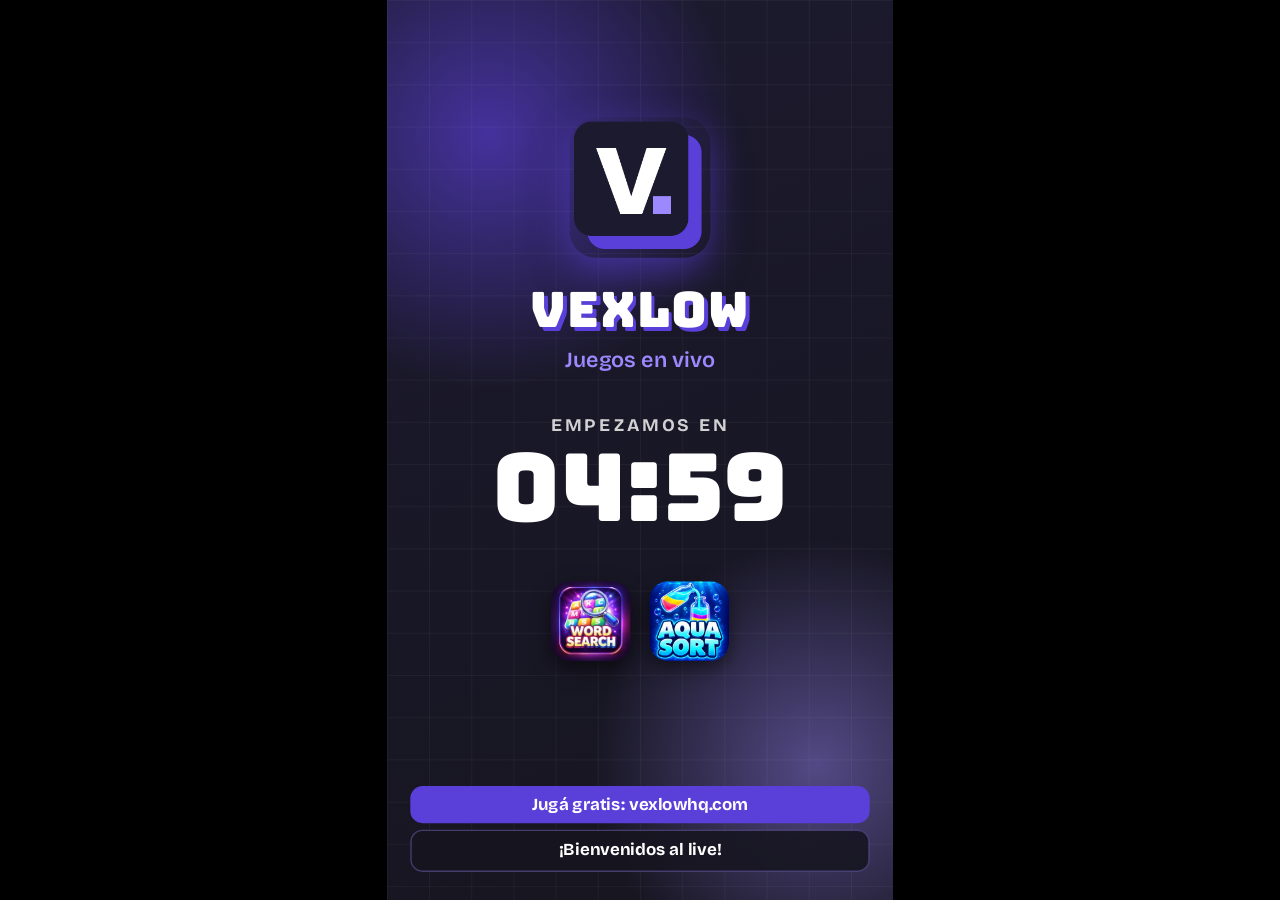
==== index.html @ da54498b "Overlay para lives de TikTok: escenas, juegos y cuenta regresiva Página estática 1080x1920 con escen" ====
<!doctype html>
<html lang="es">
<head>
  <meta charset="utf-8">
  <meta name="viewport" content="width=device-width, initial-scale=1">
  <meta name="robots" content="noindex, nofollow">
  <title>Vexlow Live</title>
  <link rel="icon" href="img/logo.svg" type="image/svg+xml">
  <link rel="stylesheet" href="css/live.css">
</head>
<body>
  <!-- Lienzo fijo 1080x1920 (vertical TikTok). Se escala solo a la ventana. -->
  <div id="escenario">

    <!-- ESCENA 1: INICIO -->
    <section class="escena" data-escena="inicio">
      <div class="fondo-marca"></div>
      <div class="centro">
        <img class="logo-grande" src="img/logo-512.png" alt="">
        <h1 class="titulo" data-marca></h1>
        <p class="subtitulo" data-subtitulo></p>
        <p class="etiqueta">Empezamos en</p>
        <div class="cuenta" id="cuenta">05:00</div>
        <div class="fila-juegos" data-fila-juegos></div>
      </div>
    </section>

    <!-- ESCENA 2: JUEGO (el centro queda libre para capturar el juego) -->
    <section class="escena" data-escena="juego">
      <header class="barra-sup">
        <img class="logo-chico" src="img/logo.svg" alt="">
        <span class="marca-chica" data-marca></span>
        <span class="en-vivo"><i></i>EN VIVO</span>
      </header>
      <div class="hueco"></div>
      <div class="tarjeta-juego">
        <img data-juego-icono alt="">
        <div>
          <strong data-juego-nombre></strong>
          <span data-juego-frase></span>
        </div>
      </div>
    </section>

    <!-- ESCENA 3: PAUSA -->
    <section class="escena" data-escena="pausa">
      <div class="fondo-marca"></div>
      <div class="centro">
        <img class="logo-grande latido" src="img/logo-512.png" alt="">
        <h1 class="titulo">Ya volvemos<span class="puntos"><b>.</b><b>.</b><b>.</b></span></h1>
        <p class="subtitulo">No te vayas, seguimos jugando</p>
        <div class="fila-juegos" data-fila-juegos></div>
      </div>
    </section>

    <!-- ESCENA 4: CIERRE -->
    <section class="escena" data-escena="cierre">
      <div class="fondo-marca"></div>
      <div class="centro">
        <img class="logo-grande" src="img/logo-512.png" alt="">
        <h1 class="titulo">¡Gracias por ver!</h1>
        <p class="subtitulo" data-seguinos>Seguinos para el próximo live</p>
        <div class="vitrina" data-vitrina></div>
      </div>
    </section>

    <!-- Cinta de mensajes (todas las escenas) -->
    <footer class="cinta" id="cinta">
      <div class="cinta-donde" data-juego-donde></div>
      <div class="cinta-mensaje" id="cinta-mensaje"></div>
    </footer>

    <!-- Ayuda: solo se ve al apretar H (no la dejes abierta en vivo) -->
    <aside class="ayuda" id="ayuda" hidden>
      <h2>Atajos</h2>
      <ul>
        <li><kbd>1</kbd> Inicio</li>
        <li><kbd>2</kbd> Juego</li>
        <li><kbd>3</kbd> Pausa</li>
        <li><kbd>4</kbd> Cierre</li>
        <li><kbd>←</kbd> <kbd>→</kbd> Cambiar juego</li>
        <li><kbd>R</kbd> Reiniciar cuenta</li>
        <li><kbd>+</kbd> <kbd>-</kbd> Cuenta ±1 min</li>
        <li><kbd>T</kbd> Mostrar/ocultar cinta</li>
        <li><kbd>H</kbd> Cerrar esta ayuda</li>
      </ul>
    </aside>
  </div>

  <script src="config.js"></script>
  <script src="js/live.js"></script>
</body>
</html>
---- css/live.css ----
@font-face { font-family: "Bungee"; src: url("../fonts/bungee.woff2") format("woff2"); font-display: block; }
@font-face { font-family: "Bricolage"; src: url("../fonts/bricolage-grotesque.woff2") format("woff2"); font-weight: 200 800; font-display: block; }

:root {
  --marca: #5B3FD9;
  --lila: #9C88FF;
  --noche: #1C1A2E;
  --noche-2: #16151F;
  --blanco: #FFFFFF;
  --rojo: #FF3B5C;
  --verde-chroma: #00B140;
}

* { box-sizing: border-box; margin: 0; padding: 0; }

html, body {
  width: 100%; height: 100%;
  overflow: hidden;
  background: #000;
  font-family: "Bricolage", system-ui, sans-serif;
  color: var(--blanco);
}

/* Fondo según modo: ?fondo=transparente (OBS) o ?fondo=verde (chroma key) */
body.fondo-transparente { background: transparent; }
body.fondo-verde { background: var(--verde-chroma); }

#escenario {
  position: absolute;
  top: 50%; left: 50%;
  width: 1080px; height: 1920px;
  transform-origin: center center;
  overflow: hidden;
}

/* ---------- Escenas ---------- */
.escena {
  position: absolute; inset: 0;
  opacity: 0;
  visibility: hidden;
  transition: opacity .6s ease, visibility 0s linear .6s;
}
.escena.activa {
  opacity: 1;
  visibility: visible;
  transition: opacity .6s ease;
}

.fondo-marca {
  position: absolute; inset: 0;
  background:
    radial-gradient(900px 900px at 20% 15%, rgba(91,63,217,.65), transparent 60%),
    radial-gradient(800px 800px at 85% 85%, rgba(156,136,255,.45), transparent 60%),
    linear-gradient(160deg, var(--noche) 0%, var(--noche-2) 100%);
}
.fondo-marca::after {
  content: "";
  position: absolute; inset: 0;
  background-image:
    linear-gradient(rgba(255,255,255,.04) 2px, transparent 2px),
    linear-gradient(90deg, rgba(255,255,255,.04) 2px, transparent 2px);
  background-size: 90px 90px;
  animation: deriva 30s linear infinite;
}
@keyframes deriva { to { background-position: 90px 180px; } }

.centro {
  position: relative;
  height: 100%;
  padding: 0 80px 260px;
  display: flex; flex-direction: column;
  align-items: center; justify-content: center;
  text-align: center;
}

.logo-grande {
  width: 300px; height: 300px;
  border-radius: 56px;
  box-shadow: 0 30px 80px rgba(91,63,217,.55);
  margin-bottom: 56px;
}
.latido { animation: latido 1.6s ease-in-out infinite; }
@keyframes latido { 50% { transform: scale(1.06); } }

.titulo {
  font-family: "Bungee", sans-serif;
  font-weight: 400;
  font-size: 104px;
  line-height: 1.05;
  letter-spacing: 2px;
  text-shadow: 8px 8px 0 var(--marca);
}
.subtitulo {
  margin-top: 24px;
  font-size: 46px;
  font-weight: 600;
  color: var(--lila);
}
.etiqueta {
  margin-top: 90px;
  font-size: 38px;
  font-weight: 700;
  letter-spacing: 6px;
  text-transform: uppercase;
  opacity: .8;
}
.cuenta {
  font-family: "Bungee", sans-serif;
  font-size: 200px;
  line-height: 1.1;
  font-variant-numeric: tabular-nums;
}
.cuenta.ya { color: var(--lila); animation: latido 1s ease-in-out infinite; }

.puntos b { display: inline-block; animation: salto 1.2s infinite; }
.puntos b:nth-child(2) { animation-delay: .15s; }
.puntos b:nth-child(3) { animation-delay: .3s; }
@keyframes salto { 30% { transform: translateY(-24px); } 60% { transform: none; } }

/* Fila de íconos de juegos */
.fila-juegos {
  margin-top: 90px;
  display: flex; gap: 40px; justify-content: center;
}
.fila-juegos img {
  width: 170px; height: 170px;
  border-radius: 40px;
  box-shadow: 0 16px 40px rgba(0,0,0,.5);
  animation: flotar 3s ease-in-out infinite;
}
.fila-juegos img:nth-child(2n) { animation-delay: -1.5s; }
@keyframes flotar { 50% { transform: translateY(-18px) rotate(-3deg); } }

/* Vitrina de juegos (cierre) */
.vitrina {
  margin-top: 80px;
  width: 100%;
  display: grid; gap: 28px;
}
.vitrina .item {
  display: flex; align-items: center; gap: 32px;
  padding: 28px 36px;
  background: rgba(255,255,255,.07);
  border: 3px solid rgba(156,136,255,.35);
  border-radius: 36px;
  text-align: left;
}
.vitrina img { width: 150px; height: 150px; border-radius: 32px; flex: none; }
.vitrina strong { display: block; font-family: "Bungee", sans-serif; font-weight: 400; font-size: 52px; }
.vitrina span { font-size: 34px; color: var(--lila); }

/* ---------- Escena de juego ---------- */
.barra-sup {
  position: absolute; top: 60px; left: 50px; right: 50px;
  display: flex; align-items: center; gap: 22px;
  padding: 22px 30px;
  background: rgba(22,21,31,.88);
  border: 3px solid rgba(156,136,255,.4);
  border-radius: 34px;
}
.logo-chico { width: 76px; height: 76px; }
.marca-chica { font-family: "Bungee", sans-serif; font-size: 48px; flex: 1; text-align: left; }
.en-vivo {
  display: flex; align-items: center; gap: 14px;
  padding: 12px 26px;
  background: var(--rojo);
  border-radius: 999px;
  font-weight: 800; font-size: 32px; letter-spacing: 2px;
}
.en-vivo i {
  width: 18px; height: 18px; border-radius: 50%;
  background: var(--blanco);
  animation: parpadeo 1.2s infinite;
}
@keyframes parpadeo { 50% { opacity: .2; } }

/* Marco del área donde va el juego capturado */
.hueco {
  position: absolute; top: 230px; bottom: 480px; left: 50px; right: 50px;
  border: 5px solid var(--lila);
  border-radius: 40px;
  box-shadow: 0 0 0 4px rgba(91,63,217,.6), 0 0 60px rgba(156,136,255,.55);
}

.tarjeta-juego {
  position: absolute; left: 50px; right: 50px; bottom: 285px;
  display: flex; align-items: center; gap: 28px;
  padding: 22px 30px;
  background: rgba(22,21,31,.88);
  border: 3px solid rgba(156,136,255,.4);
  border-radius: 34px;
  animation: entrar .6s ease both;
}
.tarjeta-juego img { width: 120px; height: 120px; border-radius: 28px; flex: none; }
.tarjeta-juego strong { display: block; font-family: "Bungee", sans-serif; font-weight: 400; font-size: 50px; }
.tarjeta-juego span { font-size: 32px; color: var(--lila); }
@keyframes entrar { from { opacity: 0; transform: translateY(30px); } }

/* ---------- Cinta inferior ---------- */
.cinta {
  position: absolute; left: 0; right: 0; bottom: 60px;
  padding: 0 50px;
  display: grid; gap: 14px;
  transition: opacity .4s, transform .4s;
}
.cinta.oculta { opacity: 0; transform: translateY(40px); }
.cinta-donde, .cinta-mensaje {
  padding: 18px 30px;
  border-radius: 26px;
  font-size: 36px; font-weight: 700;
  text-align: center;
}
.cinta-donde { background: var(--marca); }
.cinta-donde:empty { display: none; }
.cinta-mensaje {
  background: rgba(22,21,31,.88);
  border: 3px solid rgba(156,136,255,.35);
  min-height: 90px;
}
.cinta-mensaje.cambia { animation: entrar .5s ease both; }

/* ---------- Ayuda ---------- */
.ayuda {
  position: absolute; top: 260px; left: 140px; right: 140px;
  padding: 50px 60px;
  background: rgba(10,10,18,.95);
  border: 4px solid var(--lila);
  border-radius: 40px;
  z-index: 10;
}
.ayuda h2 { font-family: "Bungee", sans-serif; font-weight: 400; font-size: 56px; margin-bottom: 30px; }
.ayuda ul { list-style: none; display: grid; gap: 18px; font-size: 38px; }
kbd {
  display: inline-block; min-width: 64px;
  padding: 4px 14px; margin-right: 8px;
  background: var(--marca);
  border-radius: 12px;
  text-align: center;
  font-family: inherit; font-weight: 800;
}

@media (prefers-reduced-motion: reduce) {
  *, *::after { animation: none !important; transition: none !important; }
}
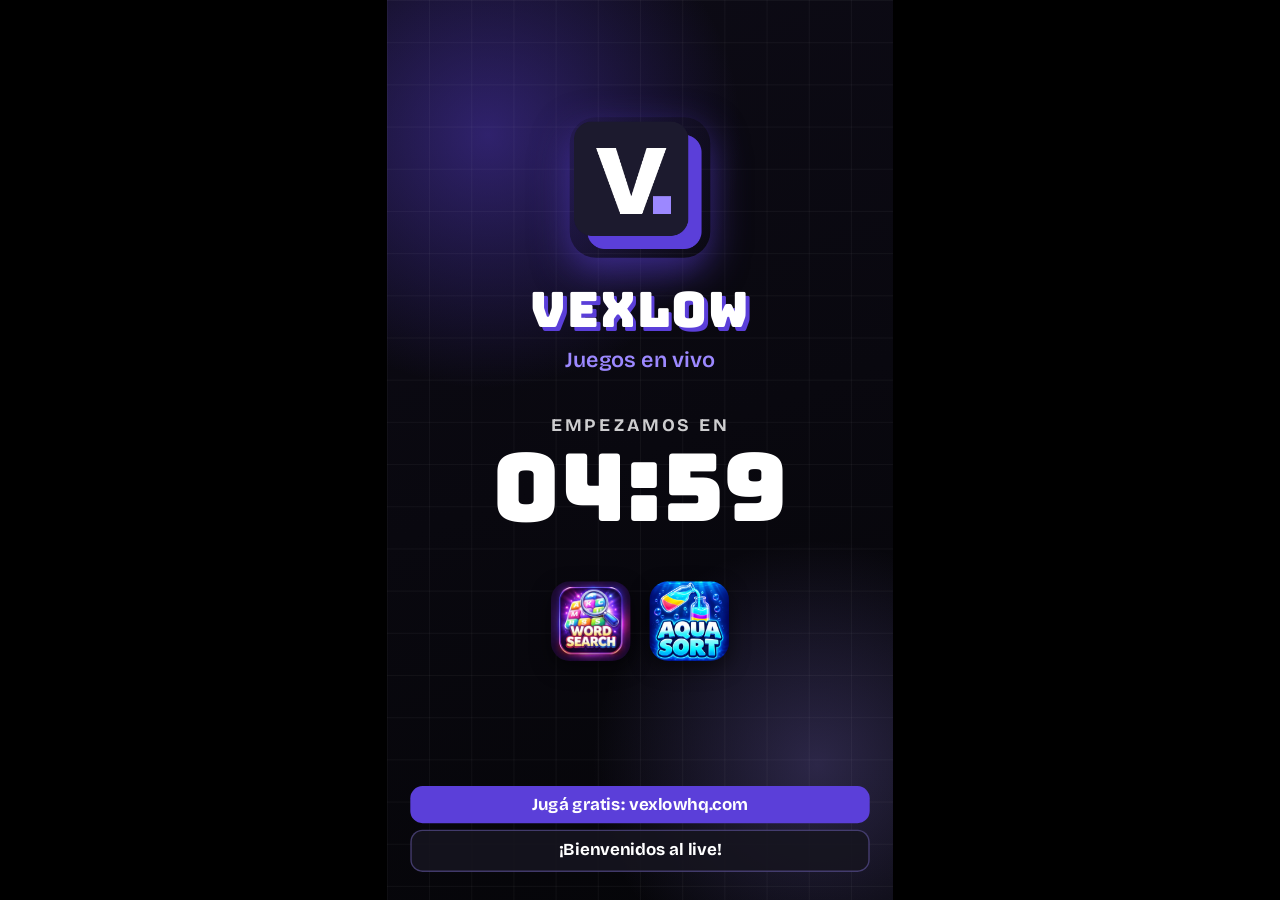
==== commit b852d946: "Estudio web: compartir ventanas de la PC del juego al overlay emisor.html comparte emulador, veadotu" ====
--- a/index.html
+++ b/index.html
@@ -25,19 +25,55 @@
       </div>
     </section>
 
-    <!-- ESCENA 2: JUEGO (el centro queda libre para capturar el juego) -->
+    <!-- ESCENA 2: JUEGO. Las ventanas llegan desde la PC del juego (emisor.html).
+         La parte de abajo queda libre: ahí TikTok pone los comentarios. -->
     <section class="escena" data-escena="juego">
-      <header class="barra-sup">
-        <img class="logo-chico" src="img/logo.svg" alt="">
-        <span class="marca-chica" data-marca></span>
-        <span class="en-vivo"><i></i>EN VIVO</span>
+      <header class="gancho">
+        <div class="gancho-fila">
+          <span class="en-vivo"><i></i>EN VIVO</span>
+          <span class="titulo-juego" id="titulo-juego"></span>
+        </div>
+        <div class="gancho-texto" id="gancho-texto"></div>
       </header>
-      <div class="hueco"></div>
-      <div class="tarjeta-juego">
-        <img data-juego-icono alt="">
+
+      <div class="caja caja-juego">
+        <canvas data-lienzo="juego" width="1008" height="690"></canvas>
+        <p class="vacio">Esperando el juego…</p>
+      </div>
+
+      <div class="fila-media">
+        <div class="caja caja-vtuber">
+          <canvas data-lienzo="vtuber" width="420" height="440"></canvas>
+          <p class="vacio">VTuber</p>
+        </div>
+        <div class="columna">
+          <div class="tarjeta tarjeta-reto">
+            <h3>🏆 Reto de hoy</h3>
+            <p id="reto-texto"></p>
+          </div>
+          <div class="tarjeta tarjeta-muertes">
+            <h3>💀 Muertes</h3>
+            <b id="muertes">0</b>
+          </div>
+          <div class="tarjeta tarjeta-meta">
+            <h3>🎁 Meta de regalos</h3>
+            <div class="barra"><i id="meta-relleno"></i></div>
+            <span id="meta-texto">0 / 1000 💎</span>
+          </div>
+        </div>
+      </div>
+
+      <div class="tira-regalos">
+        <div class="ultimo-regalo" id="ultimo-regalo">Mandá un regalo y aparecés acá 👀</div>
+        <ol class="top" id="top-regalos"></ol>
+      </div>
+
+      <!-- Alerta de regalo / seguidor (TikFinity) -->
+      <div class="alerta" id="alerta">
+        <img id="alerta-icono" alt="">
         <div>
-          <strong data-juego-nombre></strong>
-          <span data-juego-frase></span>
+          <strong id="alerta-nombre"></strong>
+          <span id="alerta-texto"></span>
         </div>
       </div>
     </section>
@@ -70,6 +106,9 @@
       <div class="cinta-mensaje" id="cinta-mensaje"></div>
     </footer>
 
+    <!-- Anuncio grande que se manda desde el panel -->
+    <div class="anuncio" id="anuncio"><p id="anuncio-texto"></p></div>
+
     <!-- Ayuda: solo se ve al apretar H (no la dejes abierta en vivo) -->
     <aside class="ayuda" id="ayuda" hidden>
       <h2>Atajos</h2>
@@ -88,6 +127,8 @@
   </div>
 
   <script src="config.js"></script>
+  <script src="js/conexion.js"></script>
+  <script src="js/receptor.js"></script>
   <script src="js/live.js"></script>
 </body>
 </html>
--- a/css/live.css
+++ b/css/live.css
@@ -4,8 +4,13 @@
 :root {
   --marca: #5B3FD9;
   --lila: #9C88FF;
-  --noche: #1C1A2E;
-  --noche-2: #16151F;
+  --noche: #0D0B16;
+  --noche-2: #050508;
+  --negro: #07070A;
+  --cian: #3FE0FF;
+  --violeta: #9C5CFF;
+  --rosa: #FF3FA4;
+  --amarillo: #FFC83D;
   --blanco: #FFFFFF;
   --rojo: #FF3B5C;
   --verde-chroma: #00B140;
@@ -49,8 +54,8 @@
 .fondo-marca {
   position: absolute; inset: 0;
   background:
-    radial-gradient(900px 900px at 20% 15%, rgba(91,63,217,.65), transparent 60%),
-    radial-gradient(800px 800px at 85% 85%, rgba(156,136,255,.45), transparent 60%),
+    radial-gradient(900px 900px at 20% 15%, rgba(91,63,217,.45), transparent 60%),
+    radial-gradient(800px 800px at 85% 85%, rgba(156,136,255,.25), transparent 60%),
     linear-gradient(160deg, var(--noche) 0%, var(--noche-2) 100%);
 }
 .fondo-marca::after {
@@ -149,52 +154,182 @@
 .vitrina strong { display: block; font-family: "Bungee", sans-serif; font-weight: 400; font-size: 52px; }
 .vitrina span { font-size: 34px; color: var(--lila); }
 
-/* ---------- Escena de juego ---------- */
-.barra-sup {
-  position: absolute; top: 60px; left: 50px; right: 50px;
-  display: flex; align-items: center; gap: 22px;
-  padding: 22px 30px;
-  background: rgba(22,21,31,.88);
-  border: 3px solid rgba(156,136,255,.4);
-  border-radius: 34px;
-}
-.logo-chico { width: 76px; height: 76px; }
-.marca-chica { font-family: "Bungee", sans-serif; font-size: 48px; flex: 1; text-align: left; }
+/* ---------- Escena de juego ----------
+   Arriba lo importante (gancho, juego, VTuber, regalos).
+   Debajo de 1550px queda libre: TikTok tapa esa zona con los comentarios. */
+.escena[data-escena="juego"] { background: var(--negro); }
+
 .en-vivo {
-  display: flex; align-items: center; gap: 14px;
-  padding: 12px 26px;
+  display: flex; align-items: center; gap: 12px;
+  padding: 8px 22px;
   background: var(--rojo);
   border-radius: 999px;
-  font-weight: 800; font-size: 32px; letter-spacing: 2px;
+  font-weight: 800; font-size: 28px; letter-spacing: 2px;
+  flex: none;
 }
 .en-vivo i {
-  width: 18px; height: 18px; border-radius: 50%;
+  width: 16px; height: 16px; border-radius: 50%;
   background: var(--blanco);
   animation: parpadeo 1.2s infinite;
 }
 @keyframes parpadeo { 50% { opacity: .2; } }
 
-/* Marco del área donde va el juego capturado */
-.hueco {
-  position: absolute; top: 230px; bottom: 480px; left: 50px; right: 50px;
-  border: 5px solid var(--lila);
-  border-radius: 40px;
-  box-shadow: 0 0 0 4px rgba(91,63,217,.6), 0 0 60px rgba(156,136,255,.55);
-}
-
-.tarjeta-juego {
-  position: absolute; left: 50px; right: 50px; bottom: 285px;
+.gancho {
+  position: absolute; top: 30px; left: 36px; right: 36px; height: 206px;
+  display: grid; grid-template-rows: auto 1fr; gap: 10px;
+}
+.gancho-fila { display: flex; align-items: center; gap: 18px; min-width: 0; }
+.titulo-juego {
+  min-width: 0;
+  padding: 8px 22px;
+  border: 3px solid var(--cian);
+  border-radius: 999px;
+  color: var(--cian);
+  font-weight: 800; font-size: 28px;
+  white-space: nowrap; overflow: hidden; text-overflow: ellipsis;
+}
+.titulo-juego:empty { display: none; }
+.gancho-texto {
+  display: flex; align-items: center; justify-content: center;
+  padding: 0 24px;
+  border-radius: 28px;
+  background: linear-gradient(90deg, rgba(63,224,255,.14), rgba(255,63,164,.14));
+  border: 3px solid rgba(255,255,255,.12);
+  font-family: "Bungee", sans-serif;
+  font-size: 58px; line-height: 1.1;
+  text-align: center;
+  color: var(--amarillo);
+  text-shadow: 4px 4px 0 var(--rosa), 0 0 30px rgba(255,200,61,.45);
+}
+.gancho-texto.cambia { animation: golpe .55s cubic-bezier(.2,1.6,.4,1) both; }
+@keyframes golpe { from { transform: scale(.6); opacity: 0; } }
+
+/* Recuadros de video */
+.caja {
+  position: absolute;
+  border-radius: 28px;
+  overflow: hidden;
+  background: #0E0E14;
+  border: 4px solid var(--cian);
+  box-shadow: 0 0 0 3px rgba(156,92,255,.55), 0 0 40px rgba(63,224,255,.35);
+}
+.caja canvas { position: absolute; inset: 0; width: 100%; height: 100%; }
+.caja .vacio {
+  position: absolute; inset: 0;
+  display: grid; place-items: center;
+  color: rgba(255,255,255,.3);
+  font-family: "Bungee", sans-serif; font-size: 40px;
+}
+.caja.con-video .vacio { display: none; }
+.caja-juego { top: 256px; left: 36px; width: 1008px; height: 690px; background: #000; }
+
+.fila-media { position: absolute; top: 966px; left: 36px; right: 36px; height: 440px; }
+.caja-vtuber {
+  left: 0; top: 0; width: 420px; height: 440px;
+  border-color: var(--violeta);
+  background: radial-gradient(circle at 50% 70%, rgba(156,92,255,.35), #0E0E14 70%);
+}
+.columna {
+  position: absolute; left: 440px; right: 0; top: 0; bottom: 0;
+  display: grid; grid-template-rows: 1fr auto auto; gap: 16px;
+}
+
+.tarjeta {
+  padding: 18px 24px;
+  border-radius: 24px;
+  background: #121219;
+  border: 3px solid rgba(255,255,255,.1);
+}
+.tarjeta h3 {
+  font-family: "Bungee", sans-serif; font-weight: 400;
+  font-size: 30px; color: var(--cian);
+  margin-bottom: 8px;
+}
+.tarjeta-reto p { font-size: 34px; font-weight: 700; line-height: 1.2; }
+.tarjeta-reto.hecho p { text-decoration: line-through; opacity: .6; }
+.tarjeta-reto.hecho h3::after { content: " ✅"; }
+.tarjeta-muertes { display: flex; align-items: center; justify-content: space-between; }
+.tarjeta-muertes h3 { margin: 0; color: var(--blanco); }
+.tarjeta-muertes b {
+  font-family: "Bungee", sans-serif; font-weight: 400;
+  font-size: 64px; line-height: 1; color: var(--rosa);
+}
+.tarjeta-muertes b.sube { animation: golpe .45s cubic-bezier(.2,1.6,.4,1); }
+.tarjeta-meta h3 { color: var(--amarillo); }
+.barra {
+  height: 30px;
+  border-radius: 999px;
+  background: rgba(255,255,255,.1);
+  overflow: hidden;
+}
+.barra i {
+  display: block; height: 100%; width: 0;
+  border-radius: inherit;
+  background: linear-gradient(90deg, var(--amarillo), var(--rosa));
+  transition: width .8s ease;
+}
+.tarjeta-meta span { display: block; margin-top: 8px; font-size: 28px; font-weight: 800; text-align: right; }
+
+/* Último regalo + top regaladores */
+.tira-regalos {
+  position: absolute; top: 1426px; left: 36px; right: 36px; height: 110px;
+  display: grid; grid-template-columns: 1fr auto; gap: 16px; align-items: center;
+  padding: 0 24px;
+  border-radius: 24px;
+  background: #121219;
+  border: 3px solid rgba(255,200,61,.35);
+}
+.ultimo-regalo {
+  display: flex; align-items: center; gap: 14px;
+  min-width: 0;
+  font-size: 30px; font-weight: 700;
+  white-space: nowrap; overflow: hidden; text-overflow: ellipsis;
+}
+.ultimo-regalo img { width: 64px; height: 64px; flex: none; }
+.ultimo-regalo b { color: var(--amarillo); }
+.top { display: flex; gap: 10px; list-style: none; }
+.top li {
+  max-width: 190px;
+  padding: 6px 14px;
+  border-radius: 14px;
+  background: rgba(255,255,255,.08);
+  font-size: 22px; font-weight: 800;
+  white-space: nowrap; overflow: hidden; text-overflow: ellipsis;
+}
+.top li:nth-child(1)::before { content: "🥇 "; }
+.top li:nth-child(2)::before { content: "🥈 "; }
+.top li:nth-child(3)::before { content: "🥉 "; }
+
+/* Alerta grande de regalo o seguidor */
+.alerta {
+  position: absolute; left: 90px; right: 90px; top: 470px;
+  z-index: 4;
   display: flex; align-items: center; gap: 28px;
-  padding: 22px 30px;
-  background: rgba(22,21,31,.88);
-  border: 3px solid rgba(156,136,255,.4);
-  border-radius: 34px;
-  animation: entrar .6s ease both;
-}
-.tarjeta-juego img { width: 120px; height: 120px; border-radius: 28px; flex: none; }
-.tarjeta-juego strong { display: block; font-family: "Bungee", sans-serif; font-weight: 400; font-size: 50px; }
-.tarjeta-juego span { font-size: 32px; color: var(--lila); }
-@keyframes entrar { from { opacity: 0; transform: translateY(30px); } }
+  padding: 34px 40px;
+  border-radius: 36px;
+  background: linear-gradient(135deg, #2A1050, #12101C);
+  border: 5px solid var(--amarillo);
+  box-shadow: 0 0 80px rgba(255,200,61,.5);
+  opacity: 0;
+  transform: scale(.6);
+  transition: opacity .3s ease, transform .45s cubic-bezier(.2,1.6,.4,1);
+  pointer-events: none;
+}
+.alerta.activa { opacity: 1; transform: none; }
+.alerta.seguidor { border-color: var(--cian); box-shadow: 0 0 80px rgba(63,224,255,.5); }
+.alerta img { width: 140px; height: 140px; flex: none; object-fit: contain; }
+.alerta img[src=""] { display: none; }
+.alerta strong {
+  display: block;
+  font-family: "Bungee", sans-serif; font-weight: 400;
+  font-size: 50px; line-height: 1.1;
+  overflow-wrap: anywhere;
+}
+.alerta span { font-size: 38px; font-weight: 800; color: var(--amarillo); }
+.alerta.seguidor span { color: var(--cian); }
+
+/* En la escena de juego la cinta no va: abajo están los comentarios de TikTok */
+#escenario[data-escena="juego"] .cinta { display: none; }
 
 /* ---------- Cinta inferior ---------- */
 .cinta {
@@ -218,6 +353,31 @@
   min-height: 90px;
 }
 .cinta-mensaje.cambia { animation: entrar .5s ease both; }
+@keyframes entrar { from { opacity: 0; transform: translateY(30px); } }
+
+/* ---------- Anuncio ---------- */
+.anuncio {
+  position: absolute; left: 50px; right: 50px; top: 300px;
+  z-index: 5;
+  padding: 50px 46px;
+  background: linear-gradient(135deg, var(--marca), #8A5CFF);
+  border: 5px solid var(--blanco);
+  border-radius: 44px;
+  box-shadow: 0 30px 90px rgba(91,63,217,.7);
+  text-align: center;
+  opacity: 0;
+  transform: scale(.7) rotate(-3deg);
+  transition: opacity .35s ease, transform .45s cubic-bezier(.2,1.6,.4,1);
+  pointer-events: none;
+}
+.anuncio.activo { opacity: 1; transform: none; }
+.anuncio p {
+  font-family: "Bungee", sans-serif;
+  font-size: 76px;
+  line-height: 1.15;
+  overflow-wrap: anywhere;
+  text-shadow: 5px 5px 0 rgba(0,0,0,.3);
+}
 
 /* ---------- Ayuda ---------- */
 .ayuda {
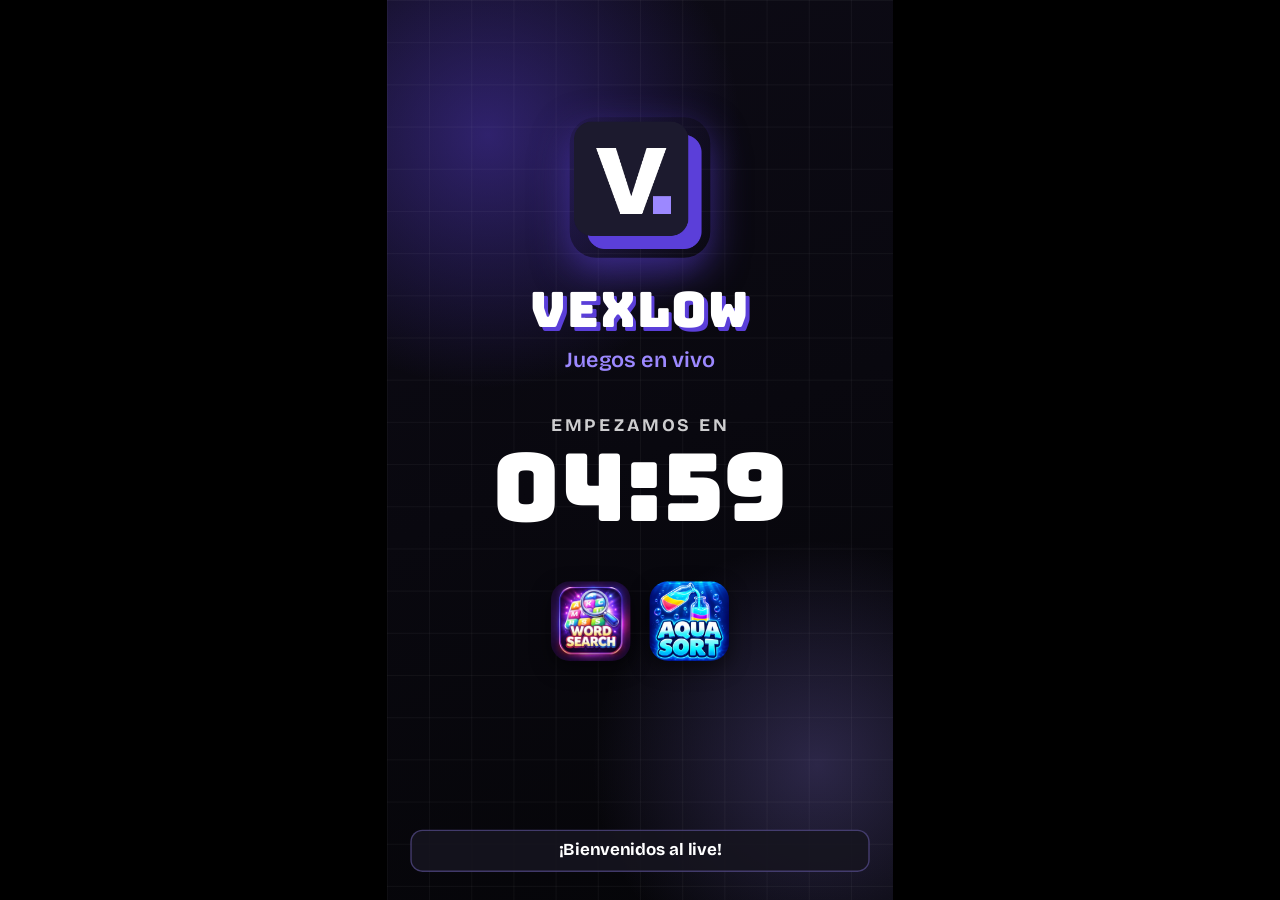
==== commit 3dce6ca8: "Puente para LIVE Studio, sonido y diagnóstico - puente-pc2: proxy en PowerShell para usar http://loc" ====
--- a/index.html
+++ b/index.html
@@ -106,6 +106,9 @@
       <div class="cinta-mensaje" id="cinta-mensaje"></div>
     </footer>
 
+    <!-- Solo aparece si el navegador bloqueó el sonido -->
+    <button class="activar-sonido" id="activar-sonido" hidden>🔊 Tocá acá para activar el sonido</button>
+
     <!-- Anuncio grande que se manda desde el panel -->
     <div class="anuncio" id="anuncio"><p id="anuncio-texto"></p></div>
 
--- a/css/live.css
+++ b/css/live.css
@@ -379,6 +379,31 @@
   text-shadow: 5px 5px 0 rgba(0,0,0,.3);
 }
 
+.activar-sonido {
+  position: absolute; left: 140px; right: 140px; top: 1600px;
+  z-index: 20;
+  padding: 30px;
+  border: 4px solid var(--blanco);
+  border-radius: 30px;
+  background: var(--rojo);
+  color: var(--blanco);
+  font: 800 40px "Bricolage", sans-serif;
+  cursor: pointer;
+}
+.activar-sonido[hidden] { display: none; }
+
+.diag {
+  position: absolute; left: 36px; right: 36px; top: 1560px;
+  z-index: 30;
+  padding: 24px;
+  border-radius: 20px;
+  background: rgba(0,0,0,.85);
+  border: 3px solid var(--amarillo);
+  color: var(--amarillo);
+  font: 700 30px/1.5 Consolas, monospace;
+  white-space: pre-wrap;
+}
+
 /* ---------- Ayuda ---------- */
 .ayuda {
   position: absolute; top: 260px; left: 140px; right: 140px;
